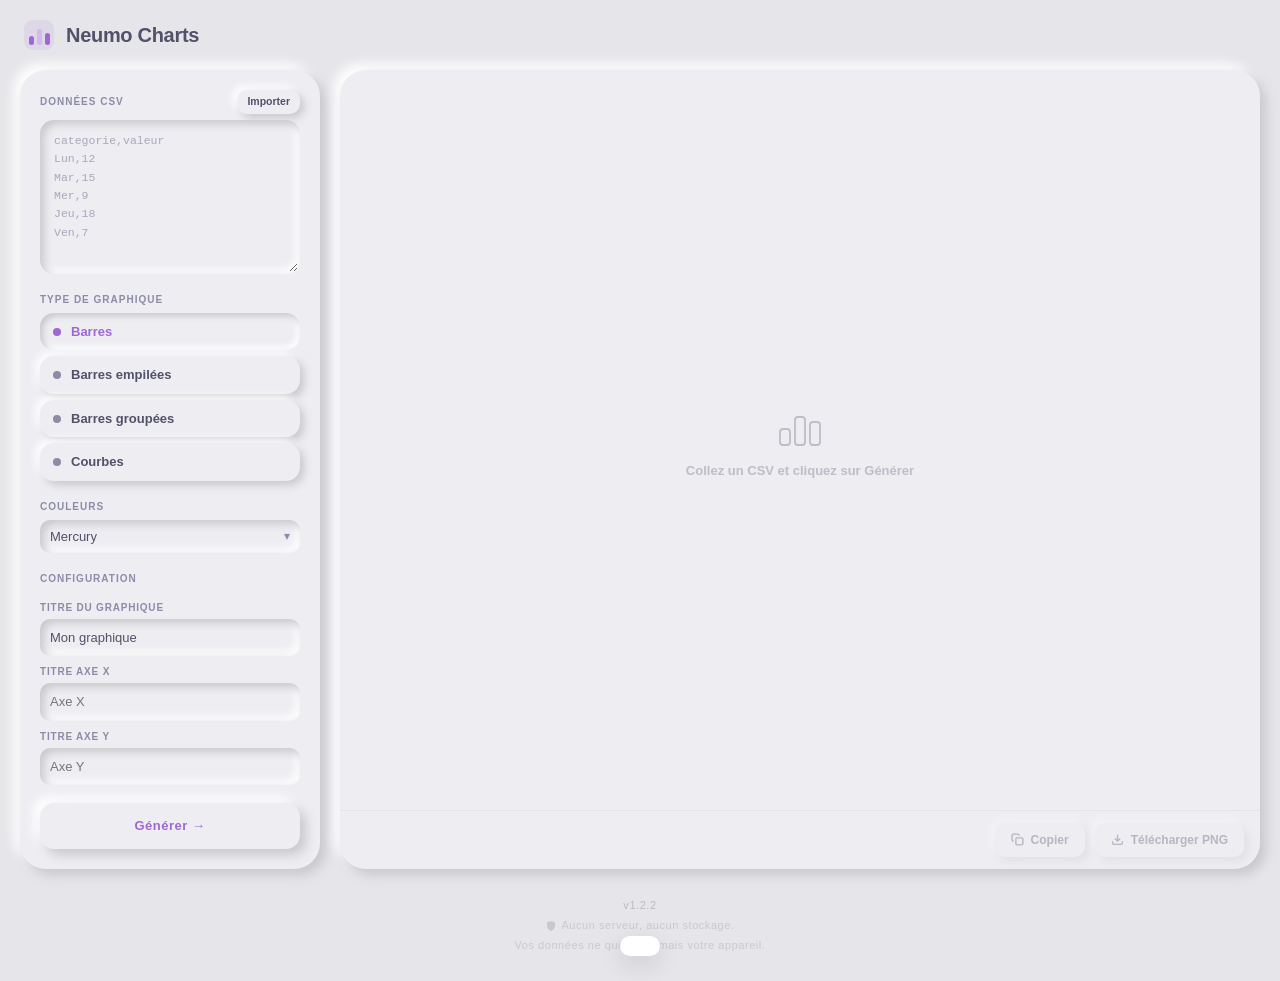
==== index.html @ a80797b4 "CSV textbox minor fixs" ====
<!DOCTYPE html>
<html lang="fr">
<head>
<meta charset="utf-8">
<meta name="viewport" content="width=device-width, initial-scale=1">
<title>Neumo Charts</title>
<link rel="icon" type="image/svg+xml" href="./favicon.svg">
<link rel="stylesheet" href="./css/tokens.css">
<link rel="stylesheet" href="./css/base.css">
<link rel="stylesheet" href="./css/neumo.css">
<link rel="stylesheet" href="./css/layout.css">
<link rel="stylesheet" href="./css/controls.css">
<link rel="stylesheet" href="./css/preview.css">
<link rel="stylesheet" href="./css/chart.css">
</head>
<body>
<div class="app">

  <header class="app-header">
    <svg width="30" height="30" viewBox="0 0 30 30" fill="none" aria-label="Neumo Charts logo">
      <rect width="30" height="30" rx="9" fill="#9E68D2" opacity=".12"/>
      <rect x="5"  y="16" width="5" height="9"  rx="2.5" fill="#9E68D2"/>
      <rect x="13" y="9"  width="5" height="16" rx="2.5" fill="#D5B8EA"/>
      <rect x="21" y="13" width="5" height="12" rx="2.5" fill="#9E68D2"/>
    </svg>
    <h1>Neumo Charts</h1>
  </header>

  <div class="app-body">

    <aside class="panel raised" role="complementary" aria-label="Paramètres">

      <div>
        <div class="section-header">
          <p class="section-label">Données CSV</p>
          <button class="import-btn raised-sm" id="importBtn"
            aria-label="Importer un fichier CSV">Importer</button>
          <input type="file" id="fileInput" accept=".csv,.txt" style="display:none"
            aria-hidden="true">
        </div>
        <div class="csv-wrapper inset">
          <textarea class="csv-area" id="csvInput" spellcheck="false"
            aria-label="Contenu CSV"></textarea>
        </div>
      </div>

      <div>
        <p class="section-label">Type de graphique</p>
        <div class="type-selector" role="radiogroup" aria-label="Type de graphique">
          <button class="type-btn raised-sm active" role="radio" aria-checked="true"
            data-type="barres">
            <span class="dot"></span>Barres
          </button>
          <button class="type-btn raised-sm" role="radio" aria-checked="false"
            data-type="stacked">
            <span class="dot"></span>Barres empilées
          </button>
          <button class="type-btn raised-sm" role="radio" aria-checked="false"
            data-type="grouped">
            <span class="dot"></span>Barres groupées
          </button>
          <button class="type-btn raised-sm" role="radio" aria-checked="false"
            data-type="line">
            <span class="dot"></span>Courbes
          </button>
        </div>
      </div>


      <div>
        <p class="section-label">Couleurs</p>
        <div class="field">
          <div class="field-input inset select-wrap">
            <select id="cfgPalette" aria-label="Choix du nuancier">
              <option value="mercury" selected>Mercury</option>
              <option value="lavender">Lavender</option>
              <option value="ember">Ember</option>
              <option value="tide">Tide</option>
              <option value="moss">Moss</option>
              <option value="dusk">Dusk</option>
              <option value="rosewood">Rosewood</option>
            </select>
          </div>
        </div>
      </div>

      <div class="fields">
        <p class="section-label">Configuration</p>
        <div class="field">
          <label for="cfgTitle">Titre du graphique</label>
          <div class="field-input inset">
            <input type="text" id="cfgTitle" value="Mon graphique" placeholder="Titre…">
          </div>
        </div>
        <div class="field">
          <label for="cfgXTitle">Titre axe X</label>
          <div class="field-input inset">
            <input type="text" id="cfgXTitle" placeholder="Axe X">
          </div>
        </div>
        <div class="field">
          <label for="cfgYTitle">Titre axe Y</label>
          <div class="field-input inset">
            <input type="text" id="cfgYTitle" placeholder="Axe Y">
          </div>
        </div>
      </div>

      <button class="gen-btn raised" id="generateBtn">Générer →</button>
    </aside>

    <main class="preview raised" id="previewPanel" aria-label="Aperçu du graphique">
      <div class="preview-area" id="previewArea">
        <div class="empty-state" aria-hidden="true">
          <svg width="52" height="52" viewBox="0 0 52 52" fill="none"
            stroke="currentColor" stroke-width="1.8">
            <rect x="6"  y="30" width="10" height="16" rx="3"/>
            <rect x="21" y="18" width="10" height="28" rx="3"/>
            <rect x="36" y="23" width="10" height="23" rx="3"/>
          </svg>
          <p>Collez un CSV et cliquez sur Générer</p>
        </div>
      </div>
      <div class="preview-bar">
        <button class="act-btn raised-sm" id="copyBtn" disabled
          aria-label="Copier le graphique dans le presse-papier">
          <svg width="13" height="13" viewBox="0 0 24 24" fill="none"
            stroke="currentColor" stroke-width="2.5">
            <rect x="9" y="9" width="13" height="13" rx="2"/>
            <path d="M5 15H4a2 2 0 0 1-2-2V4a2 2 0 0 1 2-2h9a2 2 0 0 1 2 2v1"/>
          </svg>Copier
        </button>
        <button class="act-btn raised-sm" id="dlBtn" disabled
          aria-label="Télécharger le graphique en PNG">
          <svg width="13" height="13" viewBox="0 0 24 24" fill="none"
            stroke="currentColor" stroke-width="2.5">
            <path d="M21 15v4a2 2 0 0 1-2 2H5a2 2 0 0 1-2-2v-4"/>
            <polyline points="7 10 12 15 17 10"/>
            <line x1="12" y1="15" x2="12" y2="3"/>
          </svg>Télécharger PNG
        </button>
      </div>
    </main>
  </div>

  <footer class="app-version" aria-label="Version">
    <span>v1.2.2</span>
    <span class="privacy-badge" aria-label="Confidentialité">
      <span class="privacy-line">
        <svg width="12" height="12" viewBox="0 0 24 24" fill="currentColor" aria-hidden="true"><path d="M12 22s8-4 8-10V5l-8-3-8 3v7c0 6 8 10 8 10z"/></svg>
        Aucun serveur, aucun stockage.
      </span>
      <span>Vos données ne quittent jamais votre appareil.</span>
    </span>
  </footer>
</div>

<div class="toast" id="toast" role="alert" aria-live="polite"></div>
<script type="module" src="./js/main.js"></script>
</body>
</html>
---- css/tokens.css ----
:root {
  --bg:   #e6e6ea;
  --surf: #eeedf2;
  --sd:   #c8c8cc;
  --sl:   #ffffff;
  --text: #52516a;
  --muted:#8c8ba8;
  --accent:#9E68D2;

  --text-xs:   clamp(0.75rem,  0.7rem  + 0.25vw, 0.875rem);
  --text-sm:   clamp(0.875rem, 0.8rem  + 0.35vw, 1rem);
  --text-base: clamp(1rem,     0.95rem + 0.25vw, 1.125rem);
  --text-lg:   clamp(1.125rem, 1rem    + 0.75vw, 1.5rem);

  --space-1: 0.25rem;
  --space-2: 0.5rem;
  --space-3: 0.75rem;
  --space-4: 1rem;
  --space-5: 1.25rem;
  --space-6: 1.5rem;
  --space-8: 2rem;

  --r-sm: 10px;
  --r-md: 14px;
  --r-lg: 20px;
  --r-xl: 26px;

  --t: 160ms cubic-bezier(.16,1,.3,1);
}

/* Version footer */
.app-version {
  display: flex;
  flex-direction: column;
  align-items: center;
  gap: 4px;
  padding: 8px;
  font-size: 11px;
  color: var(--color-text-faint, #bbb);
  letter-spacing: 0.05em;
}

.privacy-badge {
  display: inline-flex;
  flex-direction: column;
  align-items: center;
  gap: 3px;
  opacity: .65;
}

.privacy-line {
  display: inline-flex;
  align-items: center;
  gap: 4px;
}
---- css/base.css ----
*, *::before, *::after { box-sizing: border-box; margin: 0; padding: 0; }

html {
  -webkit-font-smoothing: antialiased;
  -moz-osx-font-smoothing: grayscale;
  text-rendering: optimizeLegibility;
  scroll-behavior: smooth;
}

body {
  font-family: 'DM Sans', sans-serif;
  background: var(--bg);
  min-height: 100dvh;
  color: var(--text);
  font-size: 14px;
  line-height: 1.5;
}

img, picture, video, canvas, svg { display: block; max-width: 100%; height: auto; }
button { cursor: pointer; border: none; background: none; font: inherit; color: inherit; }
input, textarea { font: inherit; color: inherit; border: none; outline: none; background: transparent; width: 100%; }
h1, h2, h3 { text-wrap: balance; }

:focus-visible {
  outline: 2px solid var(--accent);
  outline-offset: 3px;
  border-radius: var(--r-sm);
}

::selection {
  background: oklch(from var(--accent, #9E68D2) l c h / 0.2);
  color: var(--text);
}

@media (prefers-reduced-motion: reduce) {
  *, *::before, *::after {
    animation-duration: 0.01ms !important;
    transition-duration: 0.01ms !important;
  }
}
---- css/neumo.css ----
.raised    { background: var(--surf); box-shadow:  6px  6px 12px var(--sd), -6px -6px 12px var(--sl); }
.raised-sm { background: var(--surf); box-shadow:  4px  4px  8px var(--sd), -4px -4px  8px var(--sl); }
.inset     {                           box-shadow: inset 4px 4px 8px var(--sd), inset -4px -4px 8px var(--sl); }
---- css/layout.css ----
.app {
  display: grid;
  grid-template-rows: auto 1fr auto;
  min-height: 100dvh;
  padding: 20px;
  gap: 20px;
  max-width: 1600px;
  margin: 0 auto;
}

.app-header {
  display: flex;
  align-items: center;
  gap: 12px;
  padding: 0 4px;
}
.app-header h1 {
  font-size: 20px;
  font-weight: 700;
  letter-spacing: -.3px;
}

.app-body {
  display: grid;
  grid-template-columns: 300px 1fr;
  gap: 20px;
  min-height: 0;
  align-items: stretch;
  height: 100%;
}

@media (max-width: 768px) {
  .app-body { grid-template-columns: 1fr; }
}
---- css/controls.css ----
.panel {
  border-radius: var(--r-xl);
  padding: 20px;
  display: flex;
  flex-direction: column;
  gap: 18px;
  height: 100%;
  box-sizing: border-box;
}

.section-label {
  font-size: 10px;
  font-weight: 700;
  text-transform: uppercase;
  letter-spacing: .1em;
  color: var(--muted);
  margin-bottom: 6px;
}

.section-header {
  display: flex;
  align-items: center;
  justify-content: space-between;
  margin-bottom: 6px;
}
.section-header .section-label { margin-bottom: 0; }

/* CSV textarea */
.csv-wrapper { border-radius: var(--r-md); padding: 2px; position: relative; }
textarea.csv-area {
  height: 150px;
  resize: vertical;
  font-family: 'Consolas', monospace;
  font-size: 11.5px;
  line-height: 1.6;
  padding: 10px 12px;
  border-radius: calc(var(--r-md) - 2px);
  display: block;
  color: var(--text);
  transition: height var(--t);
  white-space: pre;
  overflow-x: auto;
  overflow-y: auto;
}
textarea.csv-area::placeholder { color: var(--muted); opacity: .7; }

/* Scrollbars neumorphiques sur la textarea CSV */
textarea.csv-area::-webkit-scrollbar {
  width: 6px;
  height: 6px;
}
textarea.csv-area::-webkit-scrollbar-track {
  background: var(--bg);
  border-radius: 99px;
  box-shadow: inset 2px 2px 4px var(--sd), inset -2px -2px 4px var(--sl);
}
textarea.csv-area::-webkit-scrollbar-thumb {
  background: color-mix(in srgb, var(--muted) 40%, transparent);
  border-radius: 99px;
  box-shadow: 1px 1px 2px var(--sd), -1px -1px 2px var(--sl);
}
textarea.csv-area::-webkit-scrollbar-thumb:hover {
  background: var(--accent);
}
textarea.csv-area::-webkit-scrollbar-corner {
  background: var(--bg);
}

/* Firefox */
textarea.csv-area {
  scrollbar-width: thin;
  scrollbar-color: color-mix(in srgb, var(--muted) 40%, transparent) var(--bg);
}

.import-btn {
  padding: 4px 10px;
  font-size: 10.5px;
  font-weight: 700;
  border-radius: var(--r-sm);
  transition: box-shadow var(--t);
}
.import-btn:active { box-shadow: inset 2px 2px 4px var(--sd), inset -2px -2px 4px var(--sl) !important; }

/* Type selector */
.type-selector { display: flex; flex-direction: column; gap: 6px; }
.type-btn {
  display: flex;
  align-items: center;
  gap: 10px;
  padding: 9px 13px;
  border-radius: var(--r-md);
  font-size: 13px;
  font-weight: 600;
  transition: box-shadow var(--t), color var(--t);
  text-align: left;
}
.type-btn .dot {
  width: 8px;
  height: 8px;
  border-radius: 50%;
  background: var(--muted);
  flex-shrink: 0;
  transition: background var(--t);
}
.type-btn.active {
  box-shadow: inset 3px 3px 6px var(--sd), inset -3px -3px 6px var(--sl);
  color: var(--accent);
}
.type-btn.active .dot { background: var(--accent); }

/* Config fields */
.fields { display: flex; flex-direction: column; gap: 8px; }
.field label {
  display: block;
  font-size: 10px;
  font-weight: 700;
  text-transform: uppercase;
  letter-spacing: .08em;
  color: var(--muted);
  margin-bottom: 4px;
}
.field .field-input { border-radius: var(--r-sm); padding: 2px 2px; }
.field input {
  display: block;
  width: 100%;
  padding: 7px 8px;
  font-size: 13px;
  border-radius: calc(var(--r-sm) - 2px);
}
.field input:focus-visible { outline: none; }
.field-input:focus-within {
  outline: 2px solid var(--accent);
  outline-offset: 0;
  border-radius: var(--r-sm);
}

/* Generate button */
.gen-btn {
  margin-top: auto;
  width: 100%;
  padding: 13px;
  border-radius: var(--r-md);
  font-size: 13px;
  font-weight: 700;
  letter-spacing: .04em;
  color: var(--accent);
  transition: box-shadow var(--t), transform var(--t);
}
.gen-btn:hover  { box-shadow: 7px 7px 14px var(--sd), -7px -7px 14px var(--sl); }
.gen-btn:active { box-shadow: inset 3px 3px 6px var(--sd), inset -3px -3px 6px var(--sl); transform: scale(.99); }


.field select {
  display: block;
  width: 100%;
  border: none;
  outline: none;
  padding: 7px 32px 7px 8px;
  font-size: 13px;
  border-radius: calc(var(--r-sm) - 2px);
  color: var(--text);
  background: transparent;
  appearance: none;
  -webkit-appearance: none;
}
.field select:focus-visible { outline: none; }
.select-wrap { position: relative; }
.select-wrap::after {
  content: '▾';
  position: absolute;
  right: 10px;
  top: 50%;
  transform: translateY(-50%);
  color: var(--muted);
  font-size: 12px;
  pointer-events: none;
}
.select-wrap:focus-within {
  outline: 2px solid var(--accent);
  outline-offset: 0;
  border-radius: var(--r-sm);
}
---- css/preview.css ----
.preview {
  border-radius: var(--r-xl);
  display: flex;
  flex-direction: column;
  overflow: hidden;
}

.preview-area {
  flex: 1;
  display: flex;
  align-items: center;
  justify-content: center;
  overflow: hidden;
  padding: 28px;
  min-height: 400px;
}

/* Scale the canvas to fit the preview area without affecting the export.
   The canvas buffer (used by toDataURL/toBlob) is unaffected by CSS sizing.
   !important overrides the inline style.width / style.height set by neumoCanvas.js. */
.preview-area canvas {
  max-width: 100% !important;
  height: auto !important;
  display: block;
}

.empty-state {
  display: flex;
  flex-direction: column;
  align-items: center;
  gap: 10px;
  opacity: .3;
  pointer-events: none;
}
.empty-state p { font-size: 13px; font-weight: 600; }

.preview-bar {
  display: flex;
  align-items: center;
  justify-content: flex-end;
  gap: 10px;
  padding: 12px 16px;
  border-top: 1px solid rgba(0,0,0,.04);
}

.act-btn {
  display: flex;
  align-items: center;
  gap: 7px;
  padding: 8px 16px;
  border-radius: var(--r-sm);
  font-size: 12px;
  font-weight: 700;
  transition: box-shadow var(--t), color var(--t), opacity var(--t);
}
.act-btn:disabled { opacity: .35; cursor: not-allowed; }
.act-btn:not(:disabled):hover  { color: var(--accent); }
.act-btn:not(:disabled):active { box-shadow: inset 2px 2px 4px var(--sd), inset -2px -2px 4px var(--sl) !important; }

/* Toast */
.toast {
  position: fixed;
  bottom: 24px;
  left: 50%;
  transform: translateX(-50%) translateY(80px);
  background: #fff;
  color: #c0392b;
  padding: 10px 20px;
  border-radius: var(--r-md);
  box-shadow: 0 8px 24px rgba(0,0,0,.12);
  font-weight: 600;
  font-size: 13px;
  transition: transform .3s ease;
  z-index: 99;
}
.toast.show { transform: translateX(-50%) translateY(0); }
.toast.toast--success { color: #27ae60; }
---- css/chart.css ----
.chart-wrap {
  display: inline-flex;
  flex-direction: column;
  padding: 36px;
  gap: 14px;
  background: #F0F0F3;
  border-radius: 24px;
  box-shadow: 10px 10px 20px #d0d0d4, -10px -10px 20px #ffffff;
}

.chart-title-el {
  font-size: 17px;
  font-weight: 700;
  color: #6c757d;
  white-space: nowrap;
  align-self: flex-start;
}

.chart-zone {
  background: #F0F0F3;
  border-radius: 18px;
  box-shadow: 5px 5px 10px #d1d5d9, -5px -5px 10px #ffffff;
  padding: 18px;
}

.chart-inner {
  display: flex;
  flex-direction: row;
  align-items: flex-end;
}

.chart-rail {
  background: #F0F0F3;
  border-radius: 10px;
  box-shadow: inset 4px 4px 8px #d1d5d9, inset -4px -4px 8px #ffffff;
  position: relative;
  overflow: hidden;
}

.chart-x-row {
  display: flex;
  flex-direction: row;
  gap: 0;
  padding-top: 8px;
}

.chart-legend {
  display: flex;
  flex-wrap: wrap;
  justify-content: center;
  gap: 7px 15px;
  padding-top: 4px;
}

.chart-legend-item {
  display: flex;
  align-items: center;
  gap: 5px;
  font-size: 11.5px;
  color: #6c757d;
  white-space: nowrap;
  font-family: 'DM Sans', sans-serif;
}

.chart-legend-dot {
  width: 10px;
  height: 10px;
  border-radius: 3px;
  flex-shrink: 0;
  box-shadow: 1px 1px 2px #d1d5d9, -1px -1px 2px #ffffff;
}
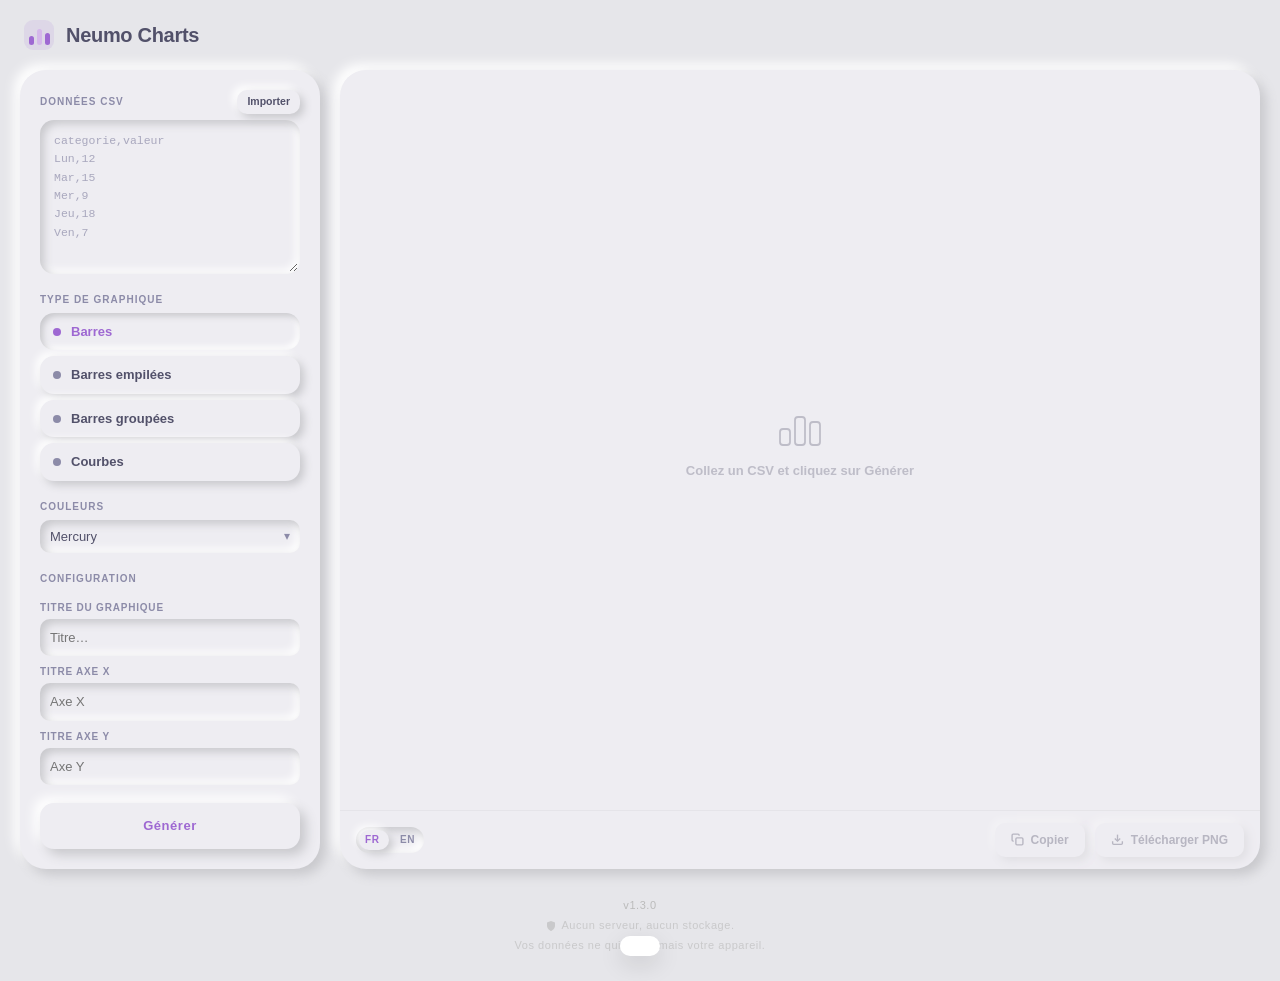
==== commit e5cbfe4b: "English language support via slider" ====
--- a/index.html
+++ b/index.html
@@ -32,9 +32,10 @@
 
       <div>
         <div class="section-header">
-          <p class="section-label">Données CSV</p>
+          <p class="section-label" data-i18n="csv-label">Données CSV</p>
           <button class="import-btn raised-sm" id="importBtn"
-            aria-label="Importer un fichier CSV">Importer</button>
+            aria-label="Importer un fichier CSV"
+            data-i18n="import-btn">Importer</button>
           <input type="file" id="fileInput" accept=".csv,.txt" style="display:none"
             aria-hidden="true">
         </div>
@@ -45,30 +46,29 @@
       </div>
 
       <div>
-        <p class="section-label">Type de graphique</p>
+        <p class="section-label" data-i18n="chart-type-label">Type de graphique</p>
         <div class="type-selector" role="radiogroup" aria-label="Type de graphique">
           <button class="type-btn raised-sm active" role="radio" aria-checked="true"
             data-type="barres">
-            <span class="dot"></span>Barres
+            <span class="dot"></span><span data-i18n="type-barres">Barres</span>
           </button>
           <button class="type-btn raised-sm" role="radio" aria-checked="false"
             data-type="stacked">
-            <span class="dot"></span>Barres empilées
+            <span class="dot"></span><span data-i18n="type-stacked">Barres empilées</span>
           </button>
           <button class="type-btn raised-sm" role="radio" aria-checked="false"
             data-type="grouped">
-            <span class="dot"></span>Barres groupées
+            <span class="dot"></span><span data-i18n="type-grouped">Barres groupées</span>
           </button>
           <button class="type-btn raised-sm" role="radio" aria-checked="false"
             data-type="line">
-            <span class="dot"></span>Courbes
+            <span class="dot"></span><span data-i18n="type-line">Courbes</span>
           </button>
         </div>
       </div>
 
-
       <div>
-        <p class="section-label">Couleurs</p>
+        <p class="section-label" data-i18n="colors-label">Couleurs</p>
         <div class="field">
           <div class="field-input inset select-wrap">
             <select id="cfgPalette" aria-label="Choix du nuancier">
@@ -85,28 +85,35 @@
       </div>
 
       <div class="fields">
-        <p class="section-label">Configuration</p>
+        <p class="section-label" data-i18n="config-label">Configuration</p>
         <div class="field">
-          <label for="cfgTitle">Titre du graphique</label>
+          <label for="cfgTitle" data-i18n="title-label">Titre du graphique</label>
           <div class="field-input inset">
-            <input type="text" id="cfgTitle" value="Mon graphique" placeholder="Titre…">
+            <input type="text" id="cfgTitle"
+              data-i18n-placeholder="title-placeholder"
+              placeholder="Titre…">
           </div>
         </div>
         <div class="field">
-          <label for="cfgXTitle">Titre axe X</label>
+          <label for="cfgXTitle" data-i18n="x-label">Titre axe X</label>
           <div class="field-input inset">
-            <input type="text" id="cfgXTitle" placeholder="Axe X">
+            <input type="text" id="cfgXTitle"
+              data-i18n-placeholder="x-placeholder"
+              placeholder="Axe X">
           </div>
         </div>
         <div class="field">
-          <label for="cfgYTitle">Titre axe Y</label>
+          <label for="cfgYTitle" data-i18n="y-label">Titre axe Y</label>
           <div class="field-input inset">
-            <input type="text" id="cfgYTitle" placeholder="Axe Y">
+            <input type="text" id="cfgYTitle"
+              data-i18n-placeholder="y-placeholder"
+              placeholder="Axe Y">
           </div>
         </div>
       </div>
 
-      <button class="gen-btn raised" id="generateBtn">Générer →</button>
+      <button class="gen-btn raised" id="generateBtn"
+        data-i18n="generate-btn">Générer</button>
     </aside>
 
     <main class="preview raised" id="previewPanel" aria-label="Aperçu du graphique">
@@ -118,17 +125,24 @@
             <rect x="21" y="18" width="10" height="28" rx="3"/>
             <rect x="36" y="23" width="10" height="23" rx="3"/>
           </svg>
-          <p>Collez un CSV et cliquez sur Générer</p>
+          <p data-i18n="empty-state">Collez un CSV et cliquez sur Générer</p>
         </div>
       </div>
       <div class="preview-bar">
+        <div class="lang-slider inset" id="langToggle"
+          role="switch" aria-checked="false" tabindex="0"
+          aria-label="Langue / Language">
+          <span class="lang-thumb raised-sm"></span>
+          <span class="lang-label lang-fr">FR</span>
+          <span class="lang-label lang-en">EN</span>
+        </div>
         <button class="act-btn raised-sm" id="copyBtn" disabled
           aria-label="Copier le graphique dans le presse-papier">
           <svg width="13" height="13" viewBox="0 0 24 24" fill="none"
             stroke="currentColor" stroke-width="2.5">
             <rect x="9" y="9" width="13" height="13" rx="2"/>
             <path d="M5 15H4a2 2 0 0 1-2-2V4a2 2 0 0 1 2-2h9a2 2 0 0 1 2 2v1"/>
-          </svg>Copier
+          </svg><span data-i18n="copy-btn">Copier</span>
         </button>
         <button class="act-btn raised-sm" id="dlBtn" disabled
           aria-label="Télécharger le graphique en PNG">
@@ -137,20 +151,20 @@
             <path d="M21 15v4a2 2 0 0 1-2 2H5a2 2 0 0 1-2-2v-4"/>
             <polyline points="7 10 12 15 17 10"/>
             <line x1="12" y1="15" x2="12" y2="3"/>
-          </svg>Télécharger PNG
+          </svg><span data-i18n="dl-btn">Télécharger PNG</span>
         </button>
       </div>
     </main>
   </div>
 
   <footer class="app-version" aria-label="Version">
-    <span>v1.2.2</span>
+    <span>v1.3.0</span>
     <span class="privacy-badge" aria-label="Confidentialité">
       <span class="privacy-line">
         <svg width="12" height="12" viewBox="0 0 24 24" fill="currentColor" aria-hidden="true"><path d="M12 22s8-4 8-10V5l-8-3-8 3v7c0 6 8 10 8 10z"/></svg>
-        Aucun serveur, aucun stockage.
+        <span data-i18n="privacy-line1">Aucun serveur, aucun stockage.</span>
       </span>
-      <span>Vos données ne quittent jamais votre appareil.</span>
+      <span data-i18n="privacy-line2">Vos données ne quittent jamais votre appareil.</span>
     </span>
   </footer>
 </div>
@@ -158,4 +172,4 @@
 <div class="toast" id="toast" role="alert" aria-live="polite"></div>
 <script type="module" src="./js/main.js"></script>
 </body>
-</html>+</html>
--- a/css/preview.css
+++ b/css/preview.css
@@ -43,6 +43,56 @@
   border-top: 1px solid rgba(0,0,0,.04);
 }
 
+.lang-slider {
+  position: relative;
+  width: 68px;
+  height: 26px;
+  border-radius: 99px;
+  margin-right: auto;
+  cursor: pointer;
+  display: flex;
+  align-items: center;
+  justify-content: space-between;
+  padding: 0 9px;
+  flex-shrink: 0;
+}
+
+.lang-thumb {
+  position: absolute;
+  width: 30px;
+  height: 20px;
+  border-radius: 99px;
+  left: 3px;
+  transition: left 220ms cubic-bezier(0.16, 1, 0.3, 1);
+  pointer-events: none;
+}
+
+.lang-slider[aria-checked="true"] .lang-thumb {
+  left: calc(100% - 33px);
+}
+
+.lang-label {
+  font-size: 10px;
+  font-weight: 800;
+  letter-spacing: .06em;
+  color: var(--muted);
+  position: relative;
+  z-index: 1;
+  pointer-events: none;
+  transition: color 220ms;
+}
+
+/* Active label gets accent color */
+.lang-slider[aria-checked="false"] .lang-fr,
+.lang-slider[aria-checked="true"]  .lang-en {
+  color: var(--accent);
+}
+
+.lang-slider:focus-visible {
+  outline: 2px solid var(--accent);
+  outline-offset: 3px;
+}
+
 .act-btn {
   display: flex;
   align-items: center;
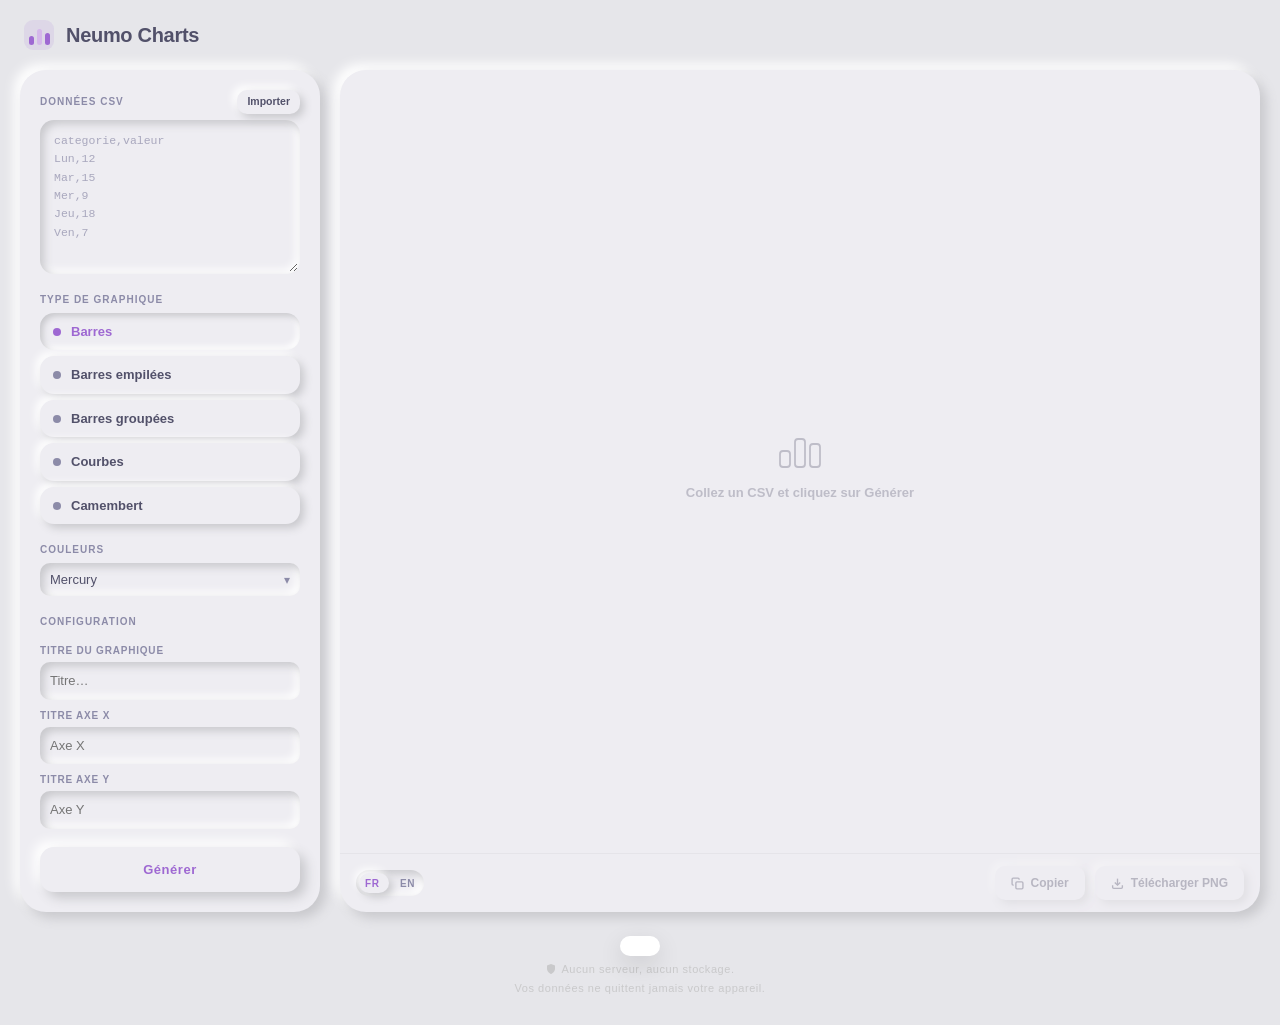
==== commit f4e7da85: "Pie chart support" ====
--- a/index.html
+++ b/index.html
@@ -64,6 +64,21 @@
             data-type="line">
             <span class="dot"></span><span data-i18n="type-line">Courbes</span>
           </button>
+          <button class="type-btn raised-sm" role="radio" aria-checked="false"
+            data-type="pie">
+            <span class="dot"></span><span data-i18n="type-pie">Camembert</span>
+          </button>
+        </div>
+
+        <div id="pieOptions" style="display:none; margin-top:10px;">
+          <p class="section-label" style="margin-bottom:6px;" data-i18n="pie-labels-label">Étiquettes</p>
+          <div class="lang-slider inset" id="pieLabelsToggle"
+            role="switch" aria-checked="true" tabindex="0"
+            aria-label="Afficher les étiquettes">
+            <span class="lang-thumb raised-sm"></span>
+            <span class="lang-label lang-fr" data-i18n="toggle-off">Non</span>
+            <span class="lang-label lang-en" data-i18n="toggle-on">Oui</span>
+          </div>
         </div>
       </div>
 
@@ -158,7 +173,7 @@
   </div>
 
   <footer class="app-version" aria-label="Version">
-    <span>v1.3.0</span>
+    <span>v1.4.0</span>
     <span class="privacy-badge" aria-label="Confidentialité">
       <span class="privacy-line">
         <svg width="12" height="12" viewBox="0 0 24 24" fill="currentColor" aria-hidden="true"><path d="M12 22s8-4 8-10V5l-8-3-8 3v7c0 6 8 10 8 10z"/></svg>
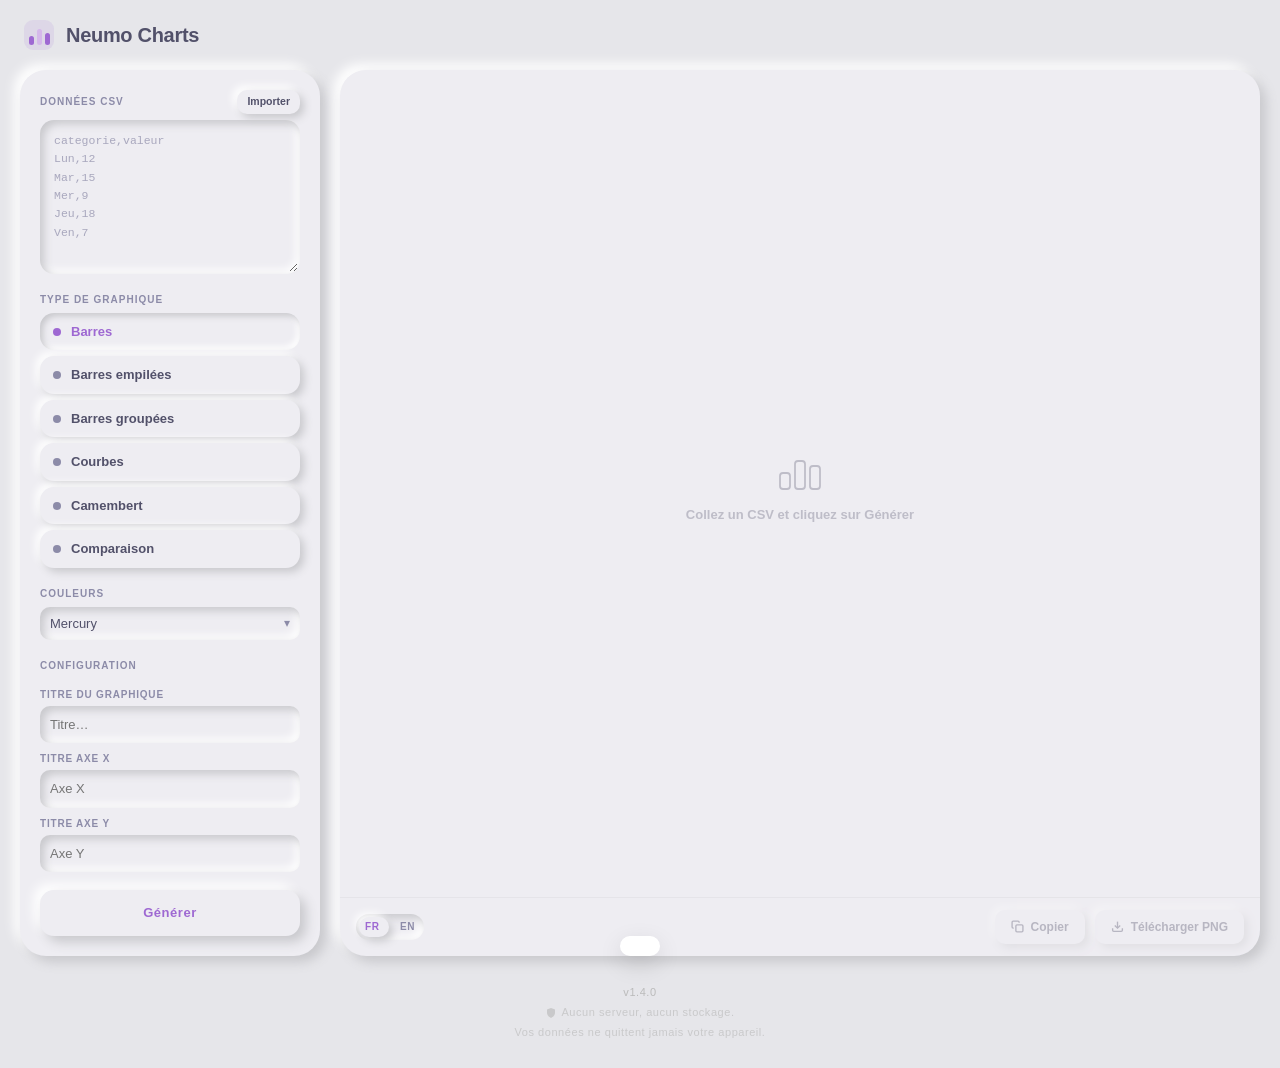
==== commit 1c946cde: "Add Comparison canvas support. Fixed transparent background for pie chart" ====
--- a/index.html
+++ b/index.html
@@ -68,6 +68,10 @@
             data-type="pie">
             <span class="dot"></span><span data-i18n="type-pie">Camembert</span>
           </button>
+          <button class="type-btn raised-sm" role="radio" aria-checked="false"
+            data-type="comparaison">
+            <span class="dot"></span><span data-i18n="type-comparaison">Comparaison</span>
+          </button>
         </div>
 
         <div id="pieOptions" style="display:none; margin-top:10px;">
@@ -79,6 +83,12 @@
             <span class="lang-label lang-fr" data-i18n="toggle-off">Non</span>
             <span class="lang-label lang-en" data-i18n="toggle-on">Oui</span>
           </div>
+        </div>
+        <div id="compOptions" style="display:none; margin-top:10px;">
+          <p class="section-label" style="margin-bottom:6px;" data-i18n="comp-max-label">Maximum</p>
+          <input class="text-input inset" type="number" id="compMax"
+            min="1" step="1" placeholder="auto"
+            aria-label="Valeur maximale (100% de l'anneau)" />
         </div>
       </div>
 
--- a/css/controls.css
+++ b/css/controls.css
@@ -179,4 +179,25 @@
   outline: 2px solid var(--accent);
   outline-offset: 0;
   border-radius: var(--r-sm);
-}+}
+/* ── Number input for chart options (e.g. Comparaison max) ── */
+.text-input.inset {
+  width: 100%;
+  padding: 8px 12px;
+  border: none;
+  border-radius: var(--radius-sm, 8px);
+  background: var(--color-bg, #F0F0F3);
+  color: var(--color-text, #6c757d);
+  font: 500 14px/1 'DM Sans', sans-serif;
+  box-shadow:
+    inset 3px 3px 7px #d1d5d9,
+    inset -3px -3px 7px #ffffff;
+  outline: none;
+  transition: box-shadow 180ms ease;
+}
+.text-input.inset:focus {
+  box-shadow:
+    inset 4px 4px 9px #c8ccd0,
+    inset -2px -2px 6px #ffffff;
+}
+.text-input.inset::placeholder { color: #b0b5bb; }
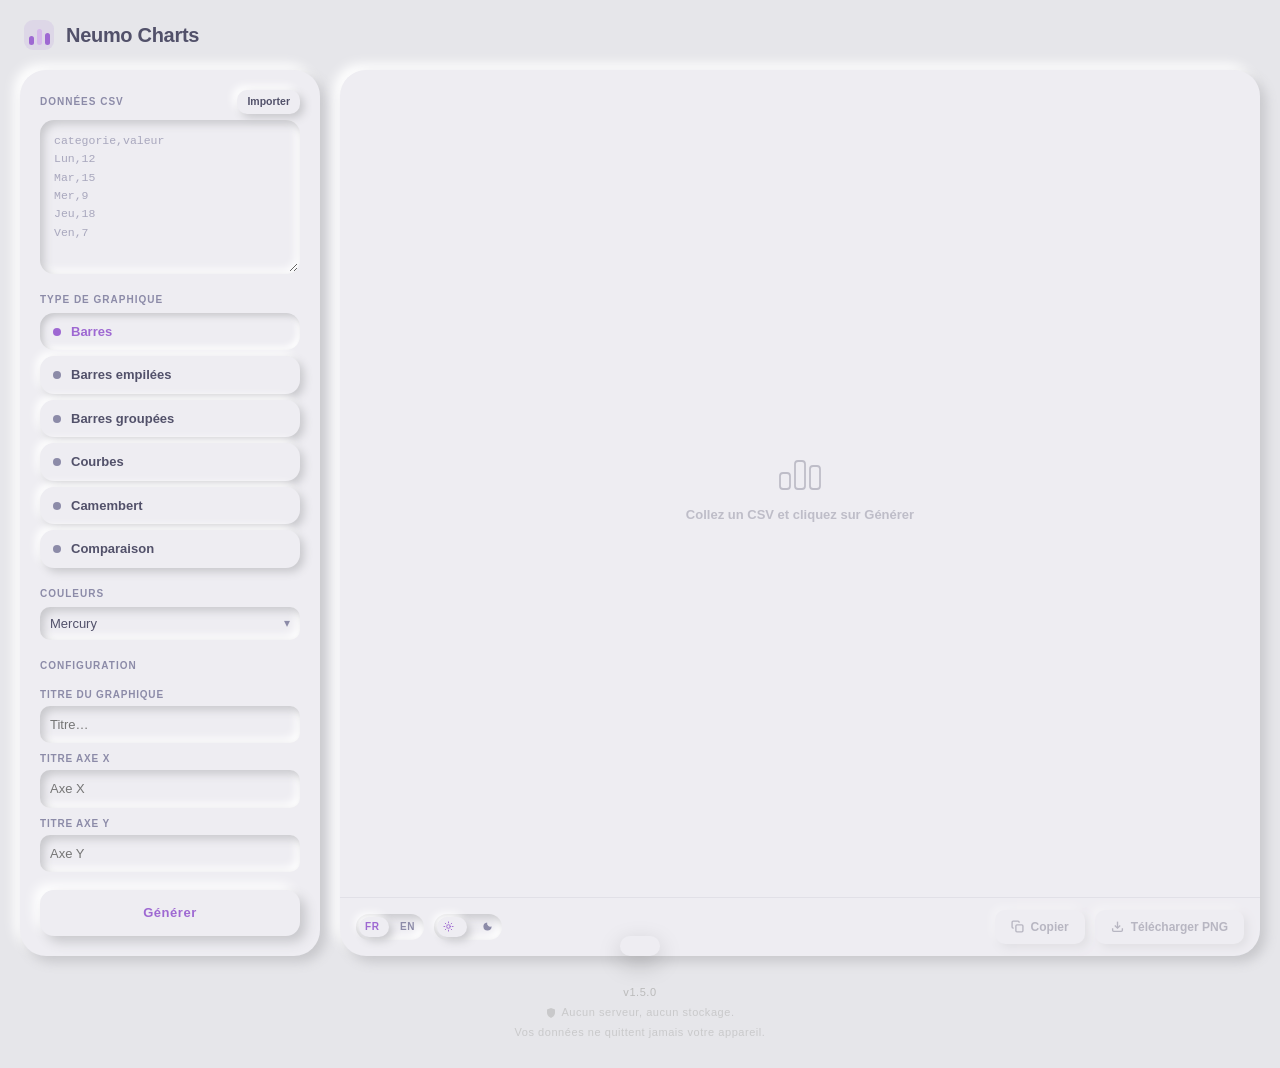
==== commit 0399034a: "Support of dark theme for both view and export" ====
--- a/index.html
+++ b/index.html
@@ -154,12 +154,30 @@
         </div>
       </div>
       <div class="preview-bar">
-        <div class="lang-slider inset" id="langToggle"
-          role="switch" aria-checked="false" tabindex="0"
-          aria-label="Langue / Language">
-          <span class="lang-thumb raised-sm"></span>
-          <span class="lang-label lang-fr">FR</span>
-          <span class="lang-label lang-en">EN</span>
+        <div class="slider-group">
+          <div class="lang-slider inset" id="langToggle"
+            role="switch" aria-checked="false" tabindex="0"
+            aria-label="Langue / Language">
+            <span class="lang-thumb raised-sm"></span>
+            <span class="lang-label lang-fr">FR</span>
+            <span class="lang-label lang-en">EN</span>
+          </div>
+          <div class="theme-slider inset" id="themeToggle"
+            role="switch" aria-checked="false" tabindex="0"
+            aria-label="Mode sombre / Dark mode">
+            <span class="theme-thumb raised-sm"></span>
+            <span class="theme-label theme-light" aria-hidden="true">
+              <svg class="theme-icon" viewBox="0 0 24 24" fill="none" stroke="currentColor" stroke-width="2" stroke-linecap="round" stroke-linejoin="round">
+                <circle cx="12" cy="12" r="4"></circle>
+                <path d="M12 2v2M12 20v2M4.93 4.93l1.41 1.41M17.66 17.66l1.41 1.41M2 12h2M20 12h2M4.93 19.07l1.41-1.41M17.66 6.34l1.41-1.41"></path>
+              </svg>
+            </span>
+            <span class="theme-label theme-dark" aria-hidden="true">
+              <svg class="theme-icon" viewBox="0 0 24 24" fill="currentColor">
+                <path d="M21 12.79A9 9 0 1 1 11.21 3c0 .31.02.62.05.92A7 7 0 0 0 20.08 12c.3.03.61.05.92.05z"></path>
+              </svg>
+            </span>
+          </div>
         </div>
         <button class="act-btn raised-sm" id="copyBtn" disabled
           aria-label="Copier le graphique dans le presse-papier">
@@ -183,7 +201,7 @@
   </div>
 
   <footer class="app-version" aria-label="Version">
-    <span>v1.4.0</span>
+    <span>v1.5.0</span>
     <span class="privacy-badge" aria-label="Confidentialité">
       <span class="privacy-line">
         <svg width="12" height="12" viewBox="0 0 24 24" fill="currentColor" aria-hidden="true"><path d="M12 22s8-4 8-10V5l-8-3-8 3v7c0 6 8 10 8 10z"/></svg>
--- a/css/tokens.css
+++ b/css/tokens.css
@@ -28,6 +28,16 @@
   --t: 160ms cubic-bezier(.16,1,.3,1);
 }
 
+[data-theme="dark"] {
+  --bg:   #191c24;
+  --surf: #1f222c;
+  --sd:   #11141b;
+  --sl:   #303342;
+  --text: #d7deeb;
+  --muted:#8e98ad;
+  --accent:#b48ae5;
+}
+
 /* Version footer */
 .app-version {
   display: flex;
--- a/css/controls.css
+++ b/css/controls.css
@@ -185,19 +185,19 @@
   width: 100%;
   padding: 8px 12px;
   border: none;
-  border-radius: var(--radius-sm, 8px);
-  background: var(--color-bg, #F0F0F3);
-  color: var(--color-text, #6c757d);
+  border-radius: var(--r-sm);
+  background: var(--bg);
+  color: var(--text);
   font: 500 14px/1 'DM Sans', sans-serif;
   box-shadow:
-    inset 3px 3px 7px #d1d5d9,
-    inset -3px -3px 7px #ffffff;
+    inset 3px 3px 7px var(--sd),
+    inset -3px -3px 7px var(--sl);
   outline: none;
   transition: box-shadow 180ms ease;
 }
 .text-input.inset:focus {
   box-shadow:
-    inset 4px 4px 9px #c8ccd0,
-    inset -2px -2px 6px #ffffff;
-}
-.text-input.inset::placeholder { color: #b0b5bb; }
+    inset 4px 4px 9px var(--sd),
+    inset -2px -2px 6px var(--sl);
+}
+.text-input.inset::placeholder { color: color-mix(in srgb, var(--muted) 75%, transparent); }
--- a/css/preview.css
+++ b/css/preview.css
@@ -15,9 +15,6 @@
   min-height: 400px;
 }
 
-/* Scale the canvas to fit the preview area without affecting the export.
-   The canvas buffer (used by toDataURL/toBlob) is unaffected by CSS sizing.
-   !important overrides the inline style.width / style.height set by neumoCanvas.js. */
 .preview-area canvas {
   max-width: 100% !important;
   height: auto !important;
@@ -40,15 +37,22 @@
   justify-content: flex-end;
   gap: 10px;
   padding: 12px 16px;
-  border-top: 1px solid rgba(0,0,0,.04);
+  border-top: 1px solid color-mix(in srgb, var(--text) 8%, transparent);
 }
 
-.lang-slider {
+.slider-group {
+  display: flex;
+  align-items: center;
+  gap: 10px;
+  margin-right: auto;
+}
+
+.lang-slider,
+.theme-slider {
   position: relative;
   width: 68px;
   height: 26px;
   border-radius: 99px;
-  margin-right: auto;
   cursor: pointer;
   display: flex;
   align-items: center;
@@ -57,7 +61,8 @@
   flex-shrink: 0;
 }
 
-.lang-thumb {
+.lang-thumb,
+.theme-thumb {
   position: absolute;
   width: 30px;
   height: 20px;
@@ -67,11 +72,13 @@
   pointer-events: none;
 }
 
-.lang-slider[aria-checked="true"] .lang-thumb {
+.lang-slider[aria-checked="true"] .lang-thumb,
+.theme-slider[aria-checked="true"] .theme-thumb {
   left: calc(100% - 33px);
 }
 
-.lang-label {
+.lang-label,
+.theme-label {
   font-size: 10px;
   font-weight: 800;
   letter-spacing: .06em;
@@ -82,15 +89,23 @@
   transition: color 220ms;
 }
 
-/* Active label gets accent color */
 .lang-slider[aria-checked="false"] .lang-fr,
-.lang-slider[aria-checked="true"]  .lang-en {
+.lang-slider[aria-checked="true"] .lang-en,
+.theme-slider[aria-checked="false"] .theme-light,
+.theme-slider[aria-checked="true"] .theme-dark {
   color: var(--accent);
 }
 
-.lang-slider:focus-visible {
+.lang-slider:focus-visible,
+.theme-slider:focus-visible {
   outline: 2px solid var(--accent);
   outline-offset: 3px;
+}
+
+.theme-icon {
+  width: 11px;
+  height: 11px;
+  display: block;
 }
 
 .act-btn {
@@ -107,17 +122,16 @@
 .act-btn:not(:disabled):hover  { color: var(--accent); }
 .act-btn:not(:disabled):active { box-shadow: inset 2px 2px 4px var(--sd), inset -2px -2px 4px var(--sl) !important; }
 
-/* Toast */
 .toast {
   position: fixed;
   bottom: 24px;
   left: 50%;
   transform: translateX(-50%) translateY(80px);
-  background: #fff;
+  background: var(--surf);
   color: #c0392b;
   padding: 10px 20px;
   border-radius: var(--r-md);
-  box-shadow: 0 8px 24px rgba(0,0,0,.12);
+  box-shadow: 0 8px 24px color-mix(in srgb, black 18%, transparent);
   font-weight: 600;
   font-size: 13px;
   transition: transform .3s ease;
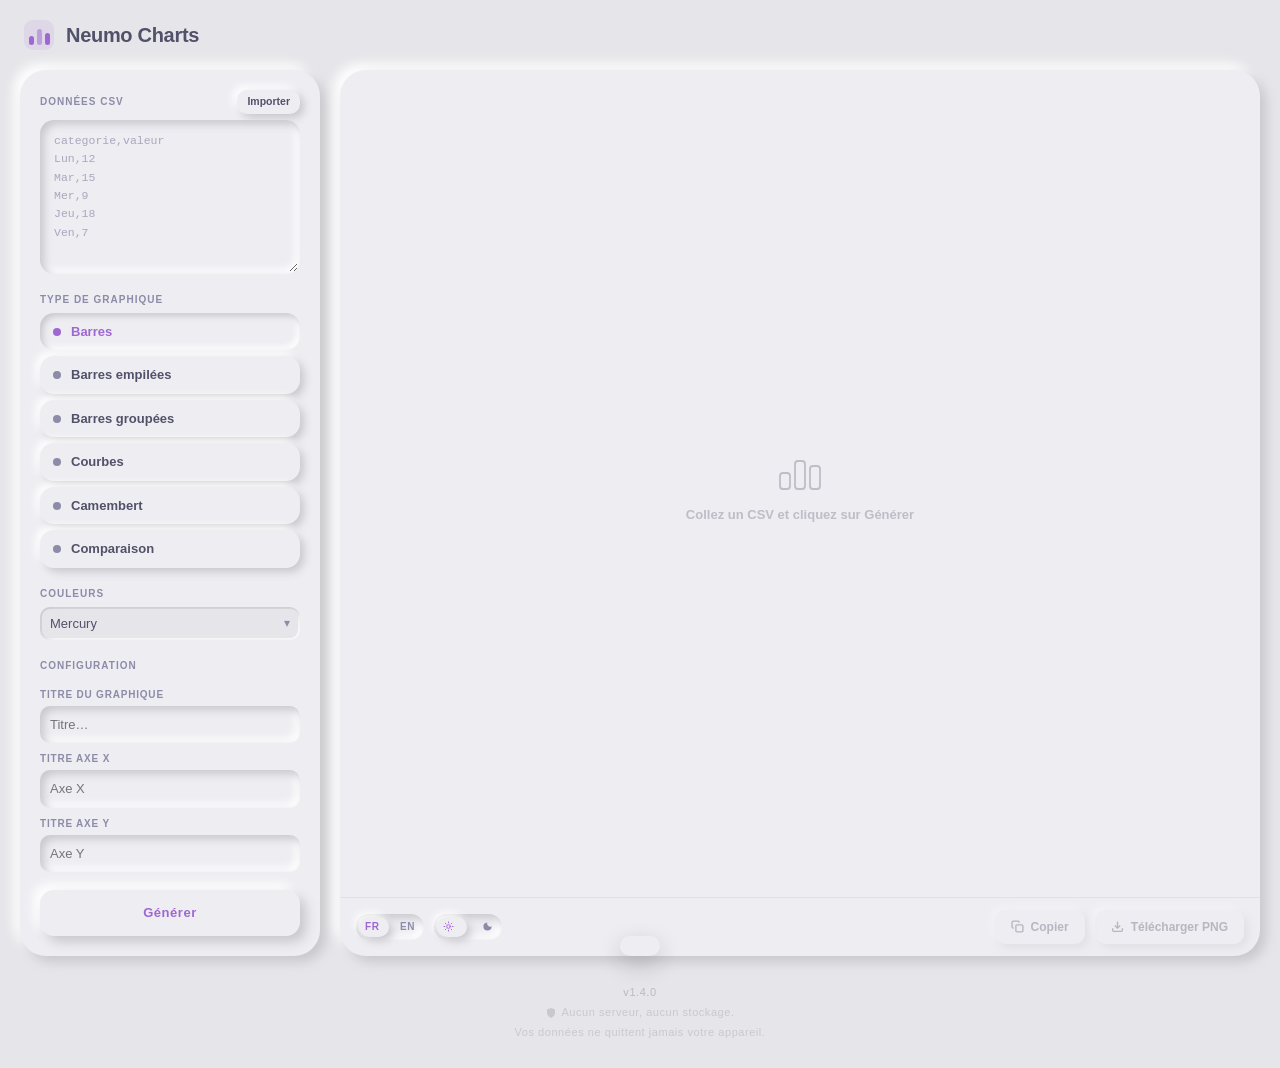
==== commit b48e8c2f: "Adaptative higlight color based on user selection" ====
--- a/index.html
+++ b/index.html
@@ -18,10 +18,10 @@
 
   <header class="app-header">
     <svg width="30" height="30" viewBox="0 0 30 30" fill="none" aria-label="Neumo Charts logo">
-      <rect width="30" height="30" rx="9" fill="#9E68D2" opacity=".12"/>
-      <rect x="5"  y="16" width="5" height="9"  rx="2.5" fill="#9E68D2"/>
-      <rect x="13" y="9"  width="5" height="16" rx="2.5" fill="#D5B8EA"/>
-      <rect x="21" y="13" width="5" height="12" rx="2.5" fill="#9E68D2"/>
+      <rect width="30" height="30" rx="9" fill="var(--accent)" opacity=".12"/>
+      <rect x="5"  y="16" width="5" height="9"  rx="2.5" fill="var(--accent)"/>
+      <rect x="13" y="9"  width="5" height="16" rx="2.5" fill="var(--accent)" opacity=".5"/>
+      <rect x="21" y="13" width="5" height="12" rx="2.5" fill="var(--accent)"/>
     </svg>
     <h1>Neumo Charts</h1>
   </header>
@@ -201,7 +201,7 @@
   </div>
 
   <footer class="app-version" aria-label="Version">
-    <span>v1.5.0</span>
+    <span>v1.4.0</span>
     <span class="privacy-badge" aria-label="Confidentialité">
       <span class="privacy-line">
         <svg width="12" height="12" viewBox="0 0 24 24" fill="currentColor" aria-hidden="true"><path d="M12 22s8-4 8-10V5l-8-3-8 3v7c0 6 8 10 8 10z"/></svg>
--- a/css/tokens.css
+++ b/css/tokens.css
@@ -1,4 +1,5 @@
 :root {
+  color-scheme: light;
   --bg:   #e6e6ea;
   --surf: #eeedf2;
   --sd:   #c8c8cc;
@@ -29,6 +30,7 @@
 }
 
 [data-theme="dark"] {
+  color-scheme: dark;
   --bg:   #191c24;
   --surf: #1f222c;
   --sd:   #11141b;
--- a/css/controls.css
+++ b/css/controls.css
@@ -159,7 +159,7 @@
   font-size: 13px;
   border-radius: calc(var(--r-sm) - 2px);
   color: var(--text);
-  background: transparent;
+  background: var(--bg);
   appearance: none;
   -webkit-appearance: none;
 }
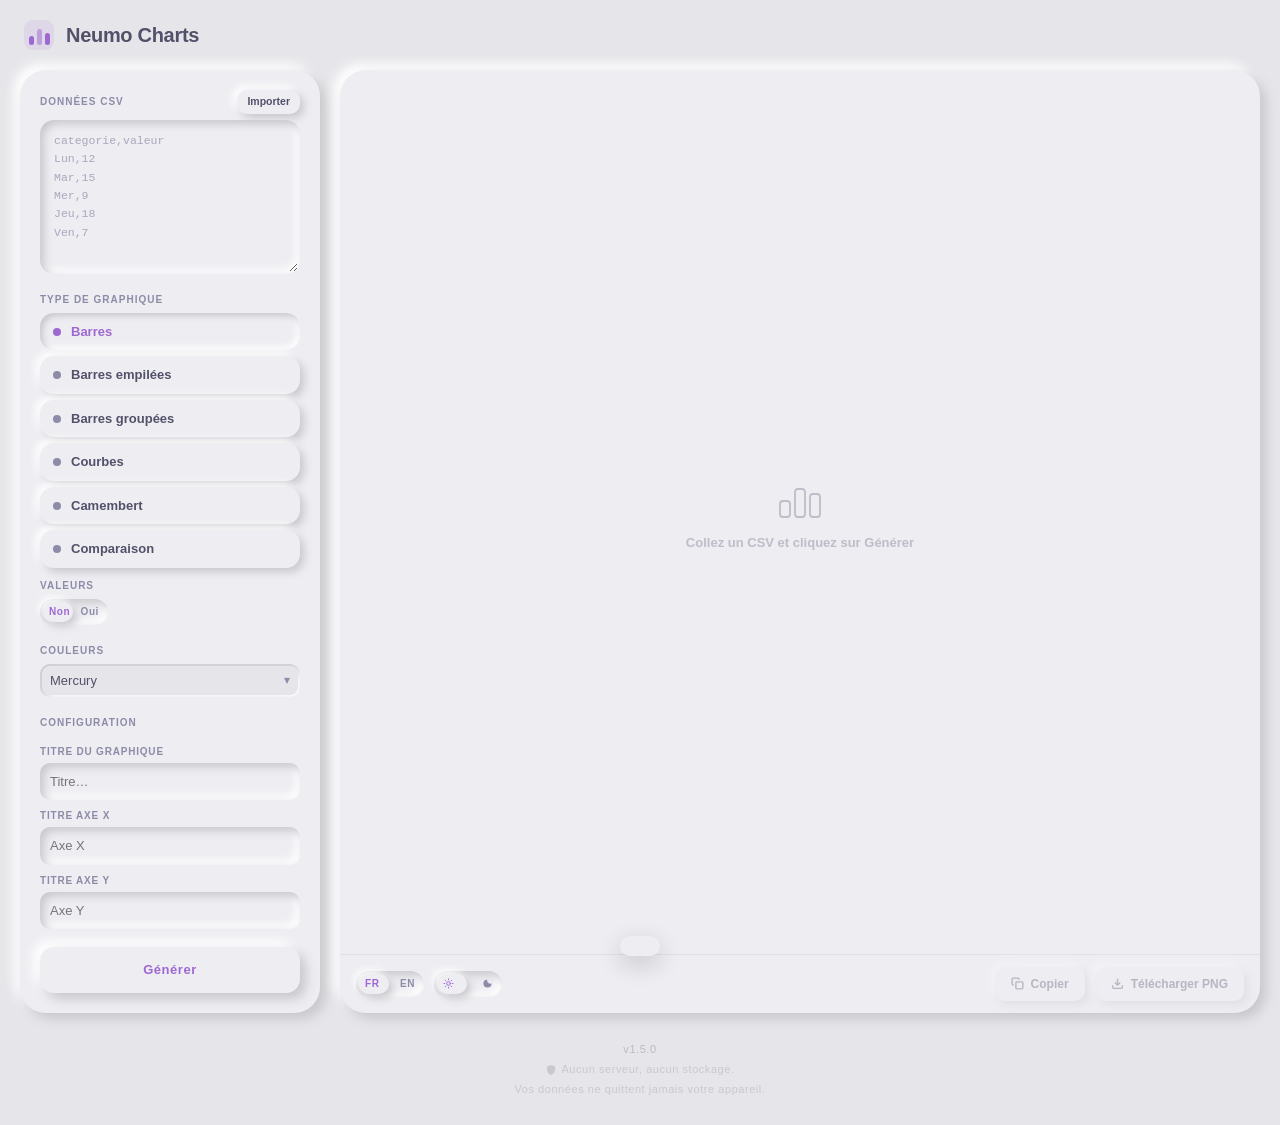
==== commit 89383f93: "Add data labels options" ====
--- a/index.html
+++ b/index.html
@@ -12,6 +12,13 @@
 <link rel="stylesheet" href="./css/controls.css">
 <link rel="stylesheet" href="./css/preview.css">
 <link rel="stylesheet" href="./css/chart.css">
+  <!-- Instant dark mode: runs before CSS renders, prevents flash -->
+  <script>
+    (function(){
+      var dark = window.matchMedia('(prefers-color-scheme: dark)').matches;
+      if (dark) document.documentElement.setAttribute('data-theme', 'dark');
+    })();
+  </script>
 </head>
 <body>
 <div class="app">
@@ -79,6 +86,16 @@
           <div class="lang-slider inset" id="pieLabelsToggle"
             role="switch" aria-checked="true" tabindex="0"
             aria-label="Afficher les étiquettes">
+            <span class="lang-thumb raised-sm"></span>
+            <span class="lang-label lang-fr" data-i18n="toggle-off">Non</span>
+            <span class="lang-label lang-en" data-i18n="toggle-on">Oui</span>
+          </div>
+        </div>
+        <div id="labelsOptions" style="margin-top:10px;">
+          <p class="section-label" style="margin-bottom:6px;" data-i18n="value-labels-label">Valeurs</p>
+          <div class="lang-slider inset" id="valueLabelsToggle"
+               role="switch" aria-checked="false" tabindex="0"
+               data-i18n-aria-label="value-labels-toggle">
             <span class="lang-thumb raised-sm"></span>
             <span class="lang-label lang-fr" data-i18n="toggle-off">Non</span>
             <span class="lang-label lang-en" data-i18n="toggle-on">Oui</span>
@@ -164,7 +181,7 @@
           </div>
           <div class="theme-slider inset" id="themeToggle"
             role="switch" aria-checked="false" tabindex="0"
-            aria-label="Mode sombre / Dark mode">
+            data-i18n-aria-label="theme-toggle-label">
             <span class="theme-thumb raised-sm"></span>
             <span class="theme-label theme-light" aria-hidden="true">
               <svg class="theme-icon" viewBox="0 0 24 24" fill="none" stroke="currentColor" stroke-width="2" stroke-linecap="round" stroke-linejoin="round">
@@ -201,7 +218,7 @@
   </div>
 
   <footer class="app-version" aria-label="Version">
-    <span>v1.4.0</span>
+    <span>v1.5.0</span>
     <span class="privacy-badge" aria-label="Confidentialité">
       <span class="privacy-line">
         <svg width="12" height="12" viewBox="0 0 24 24" fill="currentColor" aria-hidden="true"><path d="M12 22s8-4 8-10V5l-8-3-8 3v7c0 6 8 10 8 10z"/></svg>
--- a/css/base.css
+++ b/css/base.css
@@ -38,3 +38,11 @@
     transition-duration: 0.01ms !important;
   }
 }
+
+/* ── Smooth theme transitions ───────────────────────────────────────────── */
+body, .raised, .raised-sm, .inset, .panel,
+.app-header, header, aside, main, footer,
+.field input, .field select, textarea,
+.toast, .select-wrap, .type-btn, .act-btn, .gen-btn, .import-btn {
+  transition: background-color 220ms ease, color 220ms ease;
+}
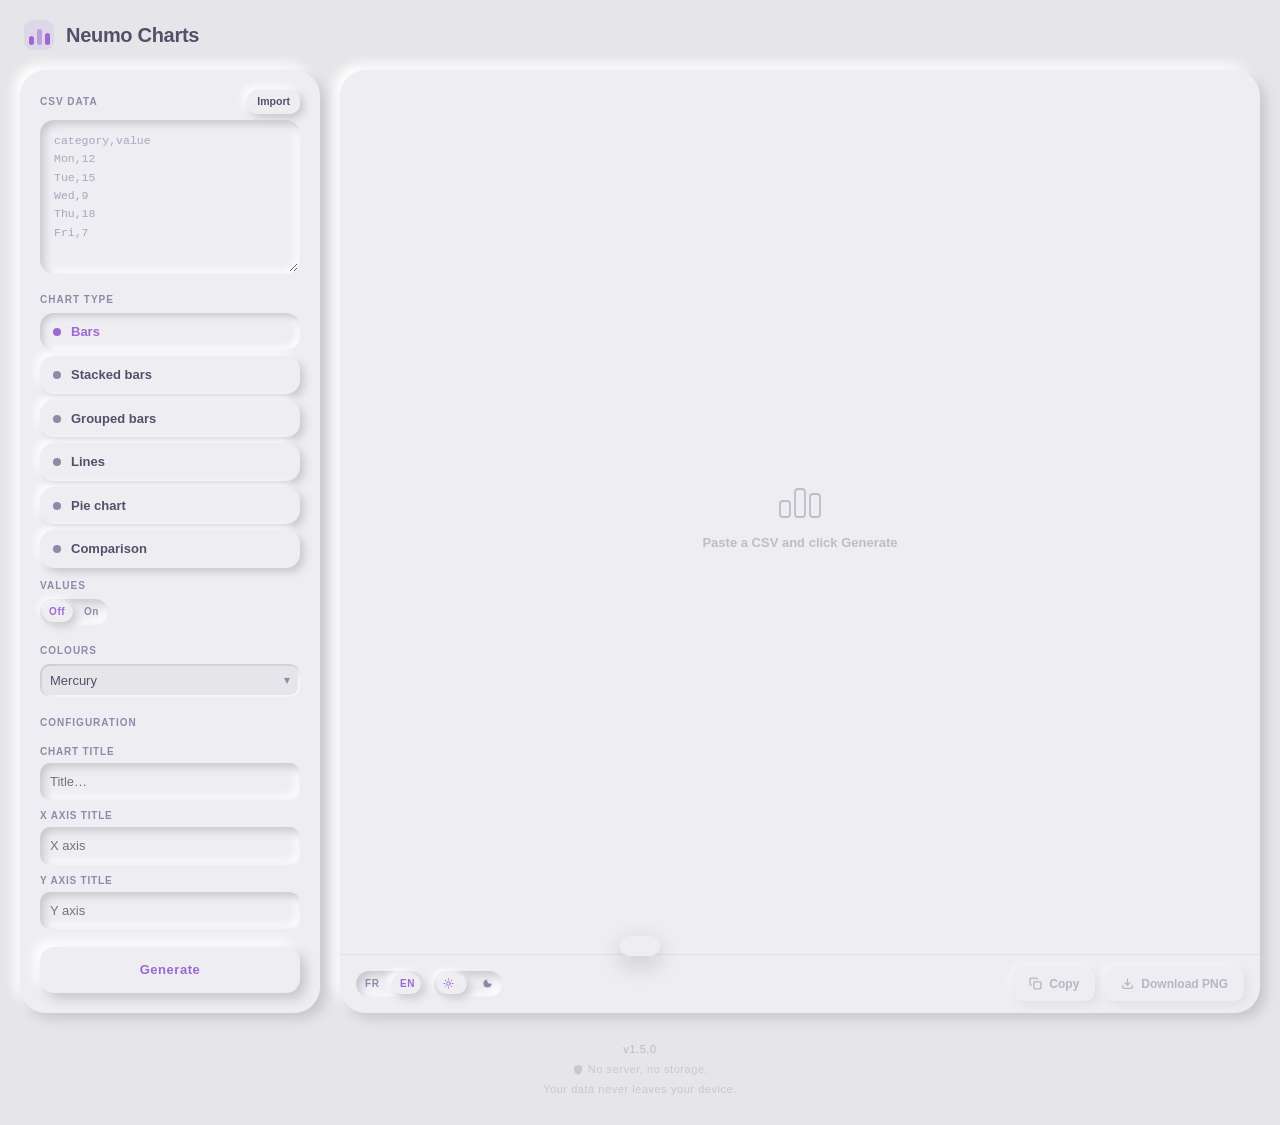
==== commit e421dd77: "Fix language toggle position at startup" ====
--- a/index.html
+++ b/index.html
@@ -19,6 +19,17 @@
       if (dark) document.documentElement.setAttribute('data-theme', 'dark');
     })();
   </script>
+  <script>
+    (function(){
+      var lang = (navigator.language || navigator.userLanguage || 'fr').slice(0,2).toLowerCase();
+      if (lang !== 'fr') {
+        document.addEventListener('DOMContentLoaded', function(){
+          var t = document.getElementById('langToggle');
+          if (t) t.setAttribute('aria-checked','true');
+        });
+      }
+    })();
+  </script>
 </head>
 <body>
 <div class="app">
